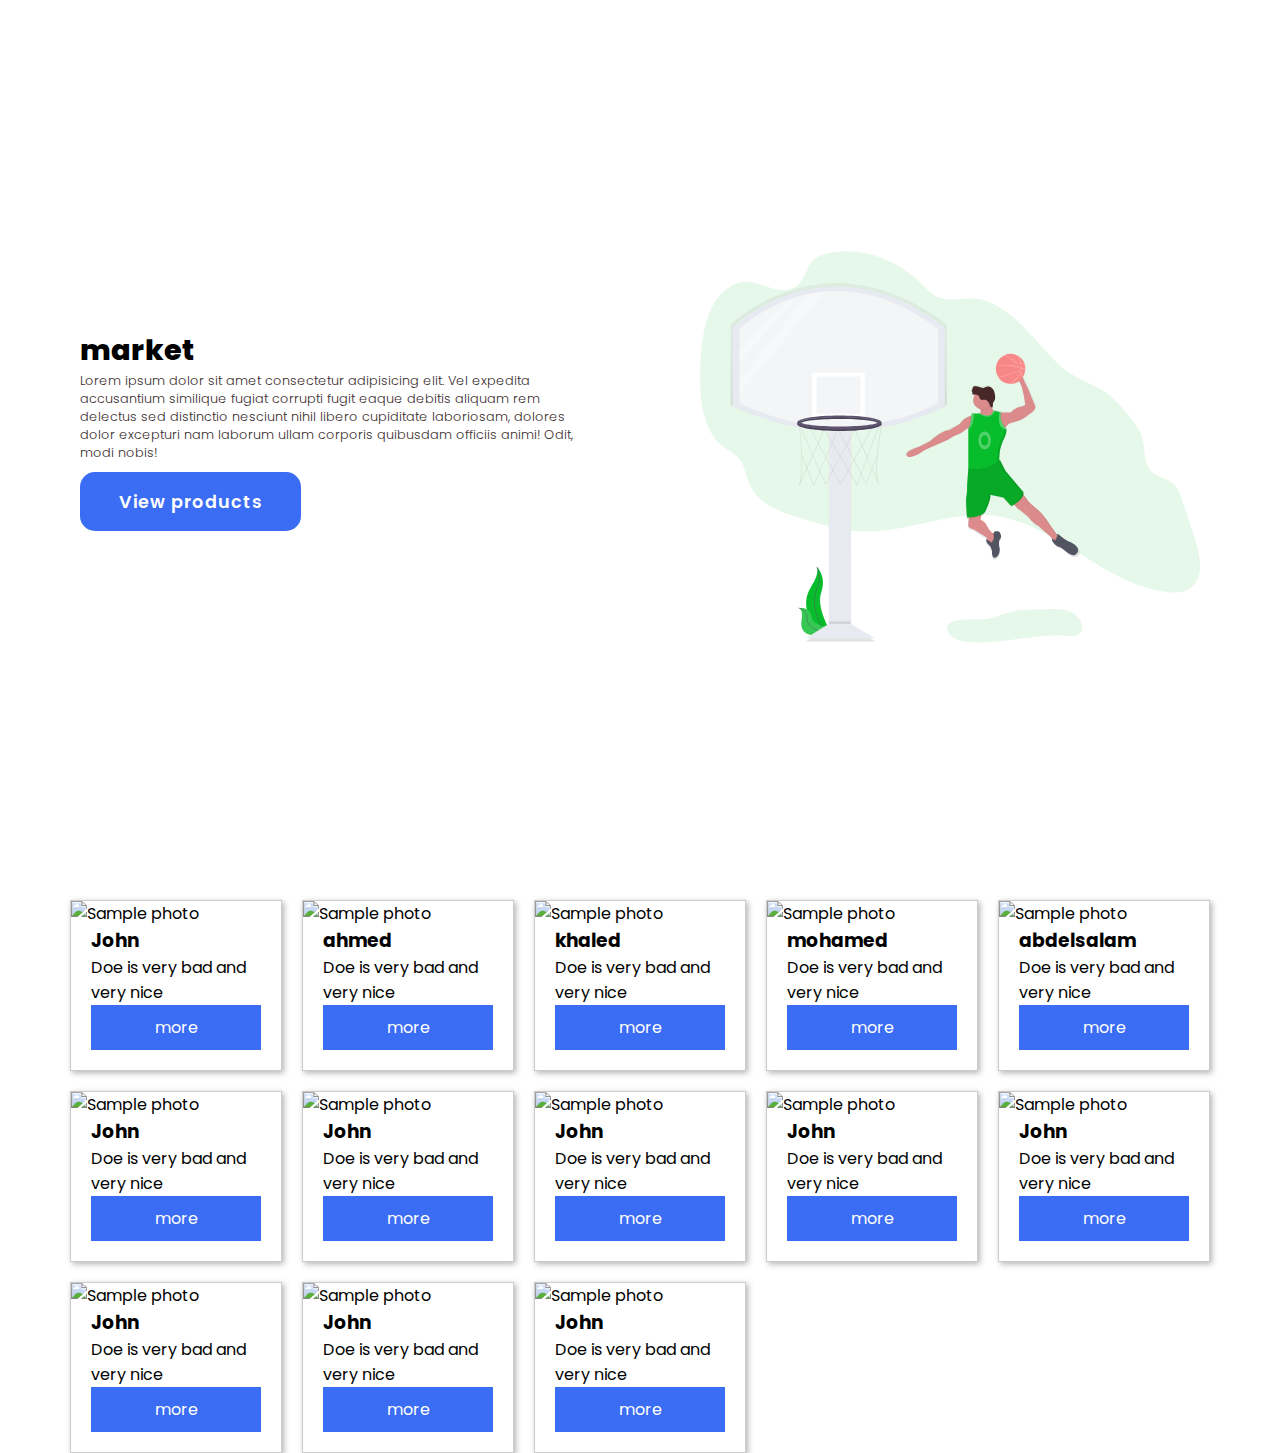
==== index.html @ cbb06c01 "hop" ====
<!DOCTYPE html>
<html lang="en">
<head>
    <meta charset="UTF-8">
    <meta http-equiv="X-UA-Compatible" content="IE=edge">
    <meta name="viewport" content="width=device-width, initial-scale=1.0">
    <link rel="stylesheet" href="style.css">
    <title>Document</title>
    <link rel="shortcut icon" href="/images/index.jpeg">
    <script src="https://kit.fontawesome.com/0ea0c5df0a.js" crossorigin="anonymous"></script>
</head>
<body id="body1">
    <div class="container">
        <div class="layot">
            <div class="left">
                <h2>market</h2>
                <p>Lorem ipsum dolor sit amet consectetur adipisicing elit. Vel expedita accusantium similique fugiat corrupti fugit eaque debitis aliquam rem delectus sed distinctio nesciunt nihil libero cupiditate laboriosam, dolores dolor excepturi nam laborum ullam corporis quibusdam officiis animi! Odit, modi nobis!</p>
                <a href="#id" class="main-btn">View products</a>
            </div>
            <div class="right"><img src="images/undraw_basketball_agx4.svg" alt=""></div>
        </div>
            <div class="grid" id="id"></div>
    </div>
    <script src="main.js"></script>
</body>
</html>
---- style.css ----
@import url('https://fonts.googleapis.com/css2?family=Poppins:ital,wght@0,100;0,200;0,300;0,400;0,500;0,600;0,700;0,800;0,900;1,100;1,200;1,300;1,400;1,500;1,600;1,700;1,800;1,900&display=swap');

*{
    font-family: 'Poppins', sans-serif;
    margin: 0;
    padding: 0;
    box-sizing: border-box;
    scroll-behavior: smooth; 
}
:root {
    --font-color1: rgb(248, 70, 0);
    --backgr-color1: #f0f0f0;
    --font-color2:  #fff;
    --backgr-color2: #000016;
    --hover-color: blueviolet;
}
/*  Start global rules */


.container{
    padding-left: 15px;
    padding-right: 15px;
    margin-left: auto;
    margin-right: auto;
}
/* Small */
@media (min-width: 768px) {
    .container{
        width: 750px;
    }
}
/* medium */
@media (min-width: 992px) {
    .container{
        width: 970px;
    }
}
/* Large */
@media (min-width: 1200px) {
    .container{
        width: 1170px;
    }
}
/* end global rules */       
.grid { 
display: grid;
grid-template-columns: repeat(auto-fill, minmax(200px, 1fr));
grid-gap: 20px;
align-items: stretch;
}
.grid > div {
border: 1px solid #ccc;
box-shadow: 2px 2px 6px 0px  rgba(0,0,0,0.3);
transition: 0.7s ease;
}
.grid > div:hover {
    border: 1px solid #ccc;
    box-shadow: 2px 2px 6px 0px  rgba(0,0,0,0.3);
    transform: scale(1.1);
}
.grid > div img {
max-width: 100%;
}
.text {
padding: 0 20px 20px;
}
.text > a {
display: block;
text-align: center;
text-decoration: none;  
color: #fff;
background-color: #3a6cf4;
border: 0;
padding: 10px;
width: 100%;
}
.hea{
    color: #ddd;
}
.layot{
    width: 100%;
    min-height: 100vh;
    display: flex;
    align-items: center;
    flex-wrap: wrap;
    justify-content: space-between;
    padding: 10px 10px;
}
.left > h2{
    color: #000;
    width: 500px;
    font-size: 1.8em;
    font-weight: 800;
}
.left > p{
    color: rgb(59, 45, 45);
    width: 500px;
    font-size: 0.8em;
    font-weight: 300;
}
.right > img{
    width: 500px;
    height: 500px;
}
.main-btn {
    color: #fff;
    background-color: #3a6cf4;
    text-decoration: none;
    font-size: 1.1em;
    font-weight: 600;
    display: inline-block;
    padding: 0.9375em 2.1875em;
    letter-spacing: 1px;
    border-radius: 15px;
    margin-bottom: 40px;
    margin-top: 10px;
    transition: 0.7s ease;
}
.main-btn:hover {
    background-color: #0a49f6;
    transform: scale(1.1);
}

@media (max-width:641px){   
    .left > p{
        color: rgb(59, 45, 45);
        width: 350px;
        font-size: 0.8em;
        font-weight: 300;
    }
    .grid { 
        display: grid;
        grid-template-columns: repeat(auto-fill, minmax(150px, 1fr));
        grid-gap: 20px;
        align-items: stretch;
    }
}
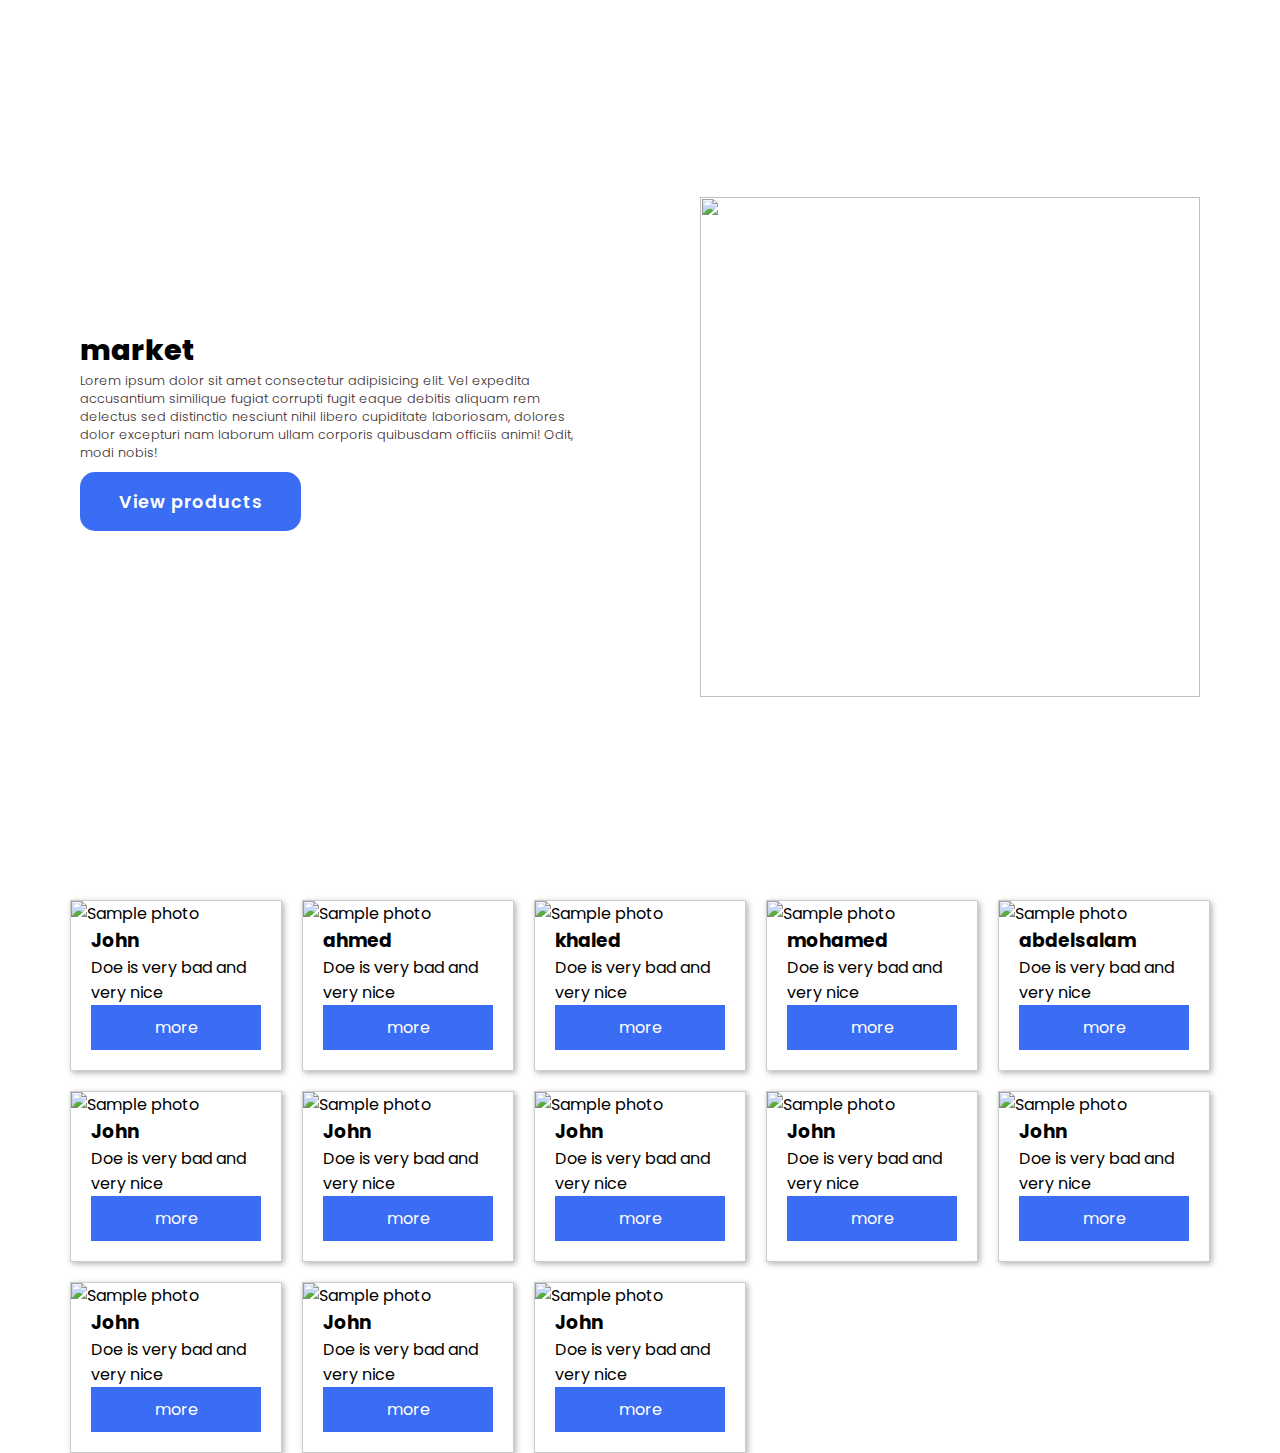
==== commit 350ed07a: "img" ====
--- a/index.html
+++ b/index.html
@@ -17,7 +17,7 @@
                 <p>Lorem ipsum dolor sit amet consectetur adipisicing elit. Vel expedita accusantium similique fugiat corrupti fugit eaque debitis aliquam rem delectus sed distinctio nesciunt nihil libero cupiditate laboriosam, dolores dolor excepturi nam laborum ullam corporis quibusdam officiis animi! Odit, modi nobis!</p>
                 <a href="#id" class="main-btn">View products</a>
             </div>
-            <div class="right"><img src="images/undraw_basketball_agx4.svg" alt=""></div>
+            <div class="right"><img src="/gam3a/images/undraw_basketball_agx4.svg" alt=""></div>
         </div>
             <div class="grid" id="id"></div>
     </div>
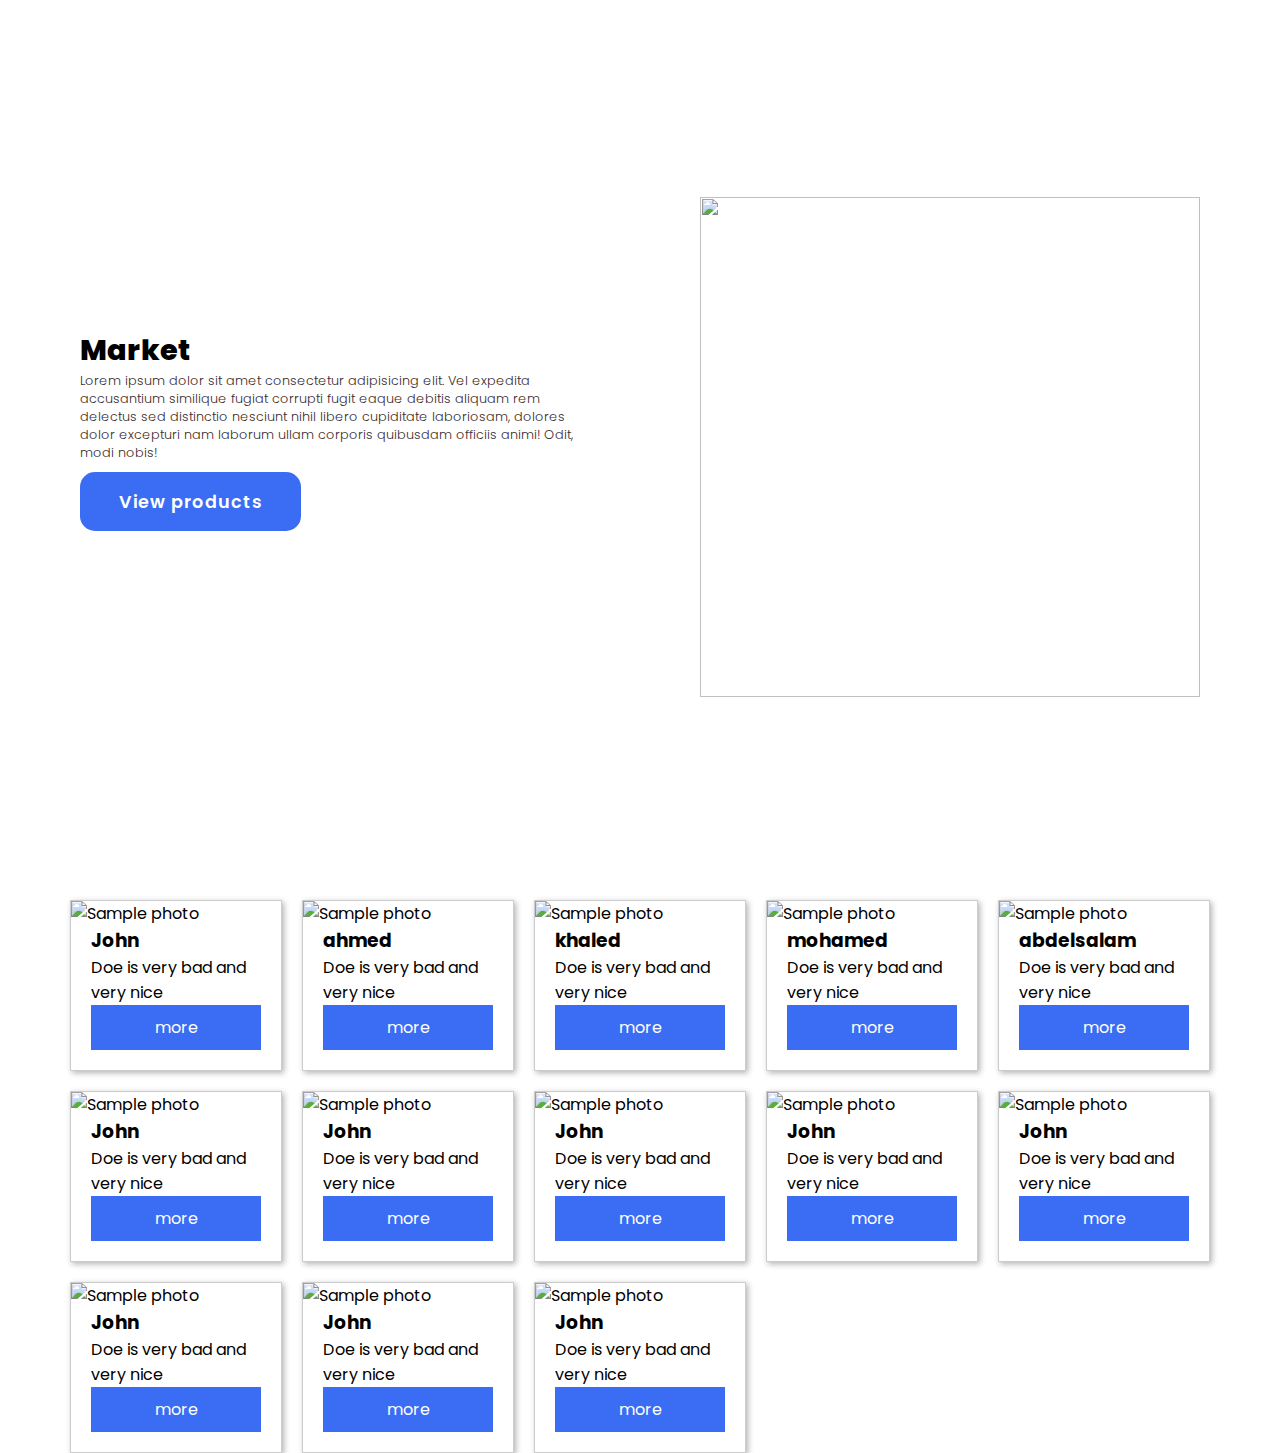
==== commit ac29efa9: "var" ====
--- a/index.html
+++ b/index.html
@@ -13,7 +13,7 @@
     <div class="container">
         <div class="layot">
             <div class="left">
-                <h2>market</h2>
+                <h2>Market</h2>
                 <p>Lorem ipsum dolor sit amet consectetur adipisicing elit. Vel expedita accusantium similique fugiat corrupti fugit eaque debitis aliquam rem delectus sed distinctio nesciunt nihil libero cupiditate laboriosam, dolores dolor excepturi nam laborum ullam corporis quibusdam officiis animi! Odit, modi nobis!</p>
                 <a href="#id" class="main-btn">View products</a>
             </div>
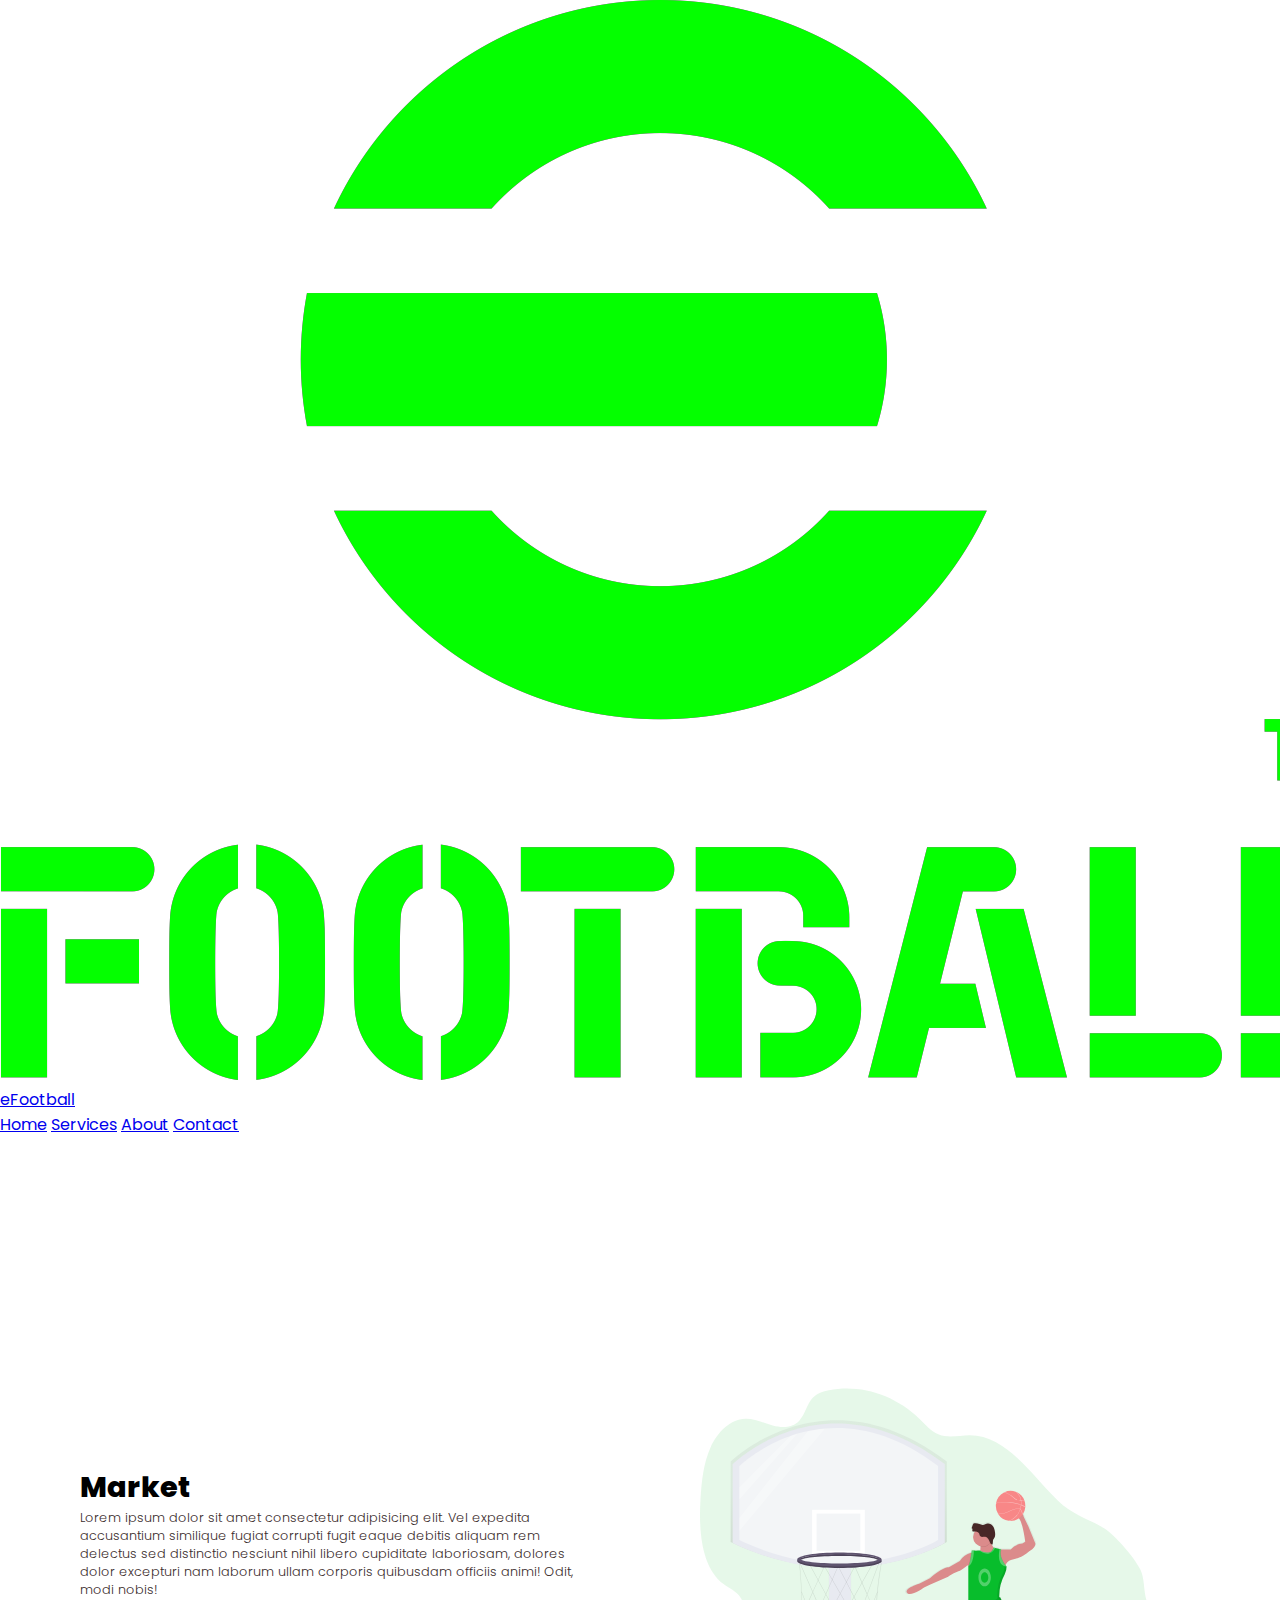
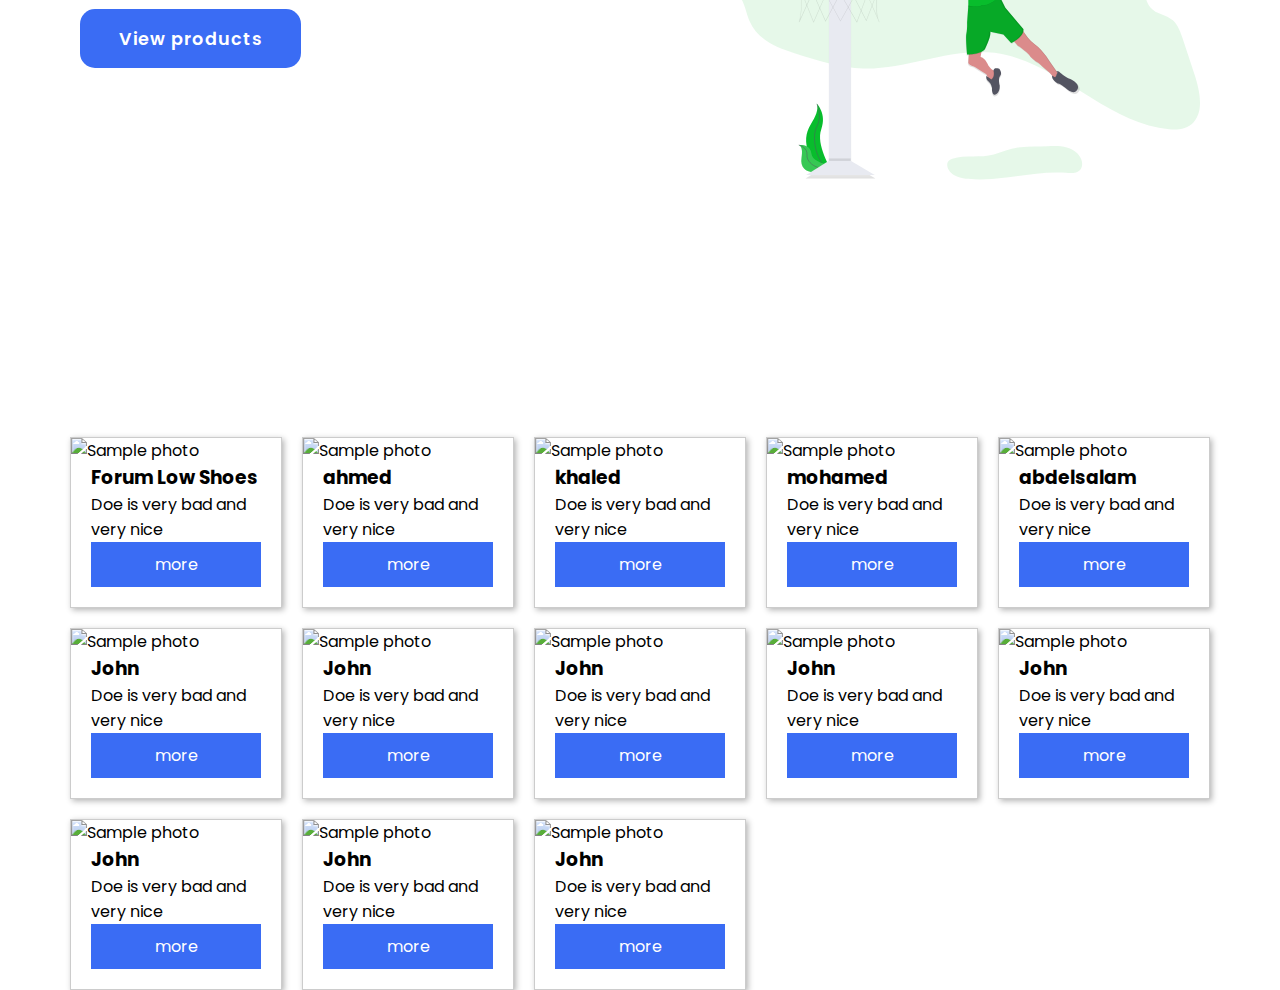
==== commit 18538fed: "hopp" ====
--- a/index.html
+++ b/index.html
@@ -9,7 +9,21 @@
     <link rel="shortcut icon" href="/images/index.jpeg">
     <script src="https://kit.fontawesome.com/0ea0c5df0a.js" crossorigin="anonymous"></script>
 </head>
-<body id="body1">
+<body>
+<header>
+        <div class="left-section">
+            <i class="fas fa-bars"></i>
+            <a href="#Home" class="logo"><img src="PicsArt_22-04-27_17-43-00-495.png" alt=""><span>eFootball</span></a>
+        </div>
+        <div class="right-section">
+            <nav class="navigation">
+                <a href="#Home">Home</a>
+                <a href="#services">Services</a>
+                <a href="#About">About</a>
+                <a href="#contact">Contact</a>
+            </nav>
+        </div>
+</header>
     <div class="container">
         <div class="layot">
             <div class="left">
@@ -17,7 +31,7 @@
                 <p>Lorem ipsum dolor sit amet consectetur adipisicing elit. Vel expedita accusantium similique fugiat corrupti fugit eaque debitis aliquam rem delectus sed distinctio nesciunt nihil libero cupiditate laboriosam, dolores dolor excepturi nam laborum ullam corporis quibusdam officiis animi! Odit, modi nobis!</p>
                 <a href="#id" class="main-btn">View products</a>
             </div>
-            <div class="right"><img src="/gam3a/images/undraw_basketball_agx4.svg" alt=""></div>
+            <div class="right"><img src="images/undraw_basketball_agx4.svg" alt=""></div>
         </div>
             <div class="grid" id="id"></div>
     </div>
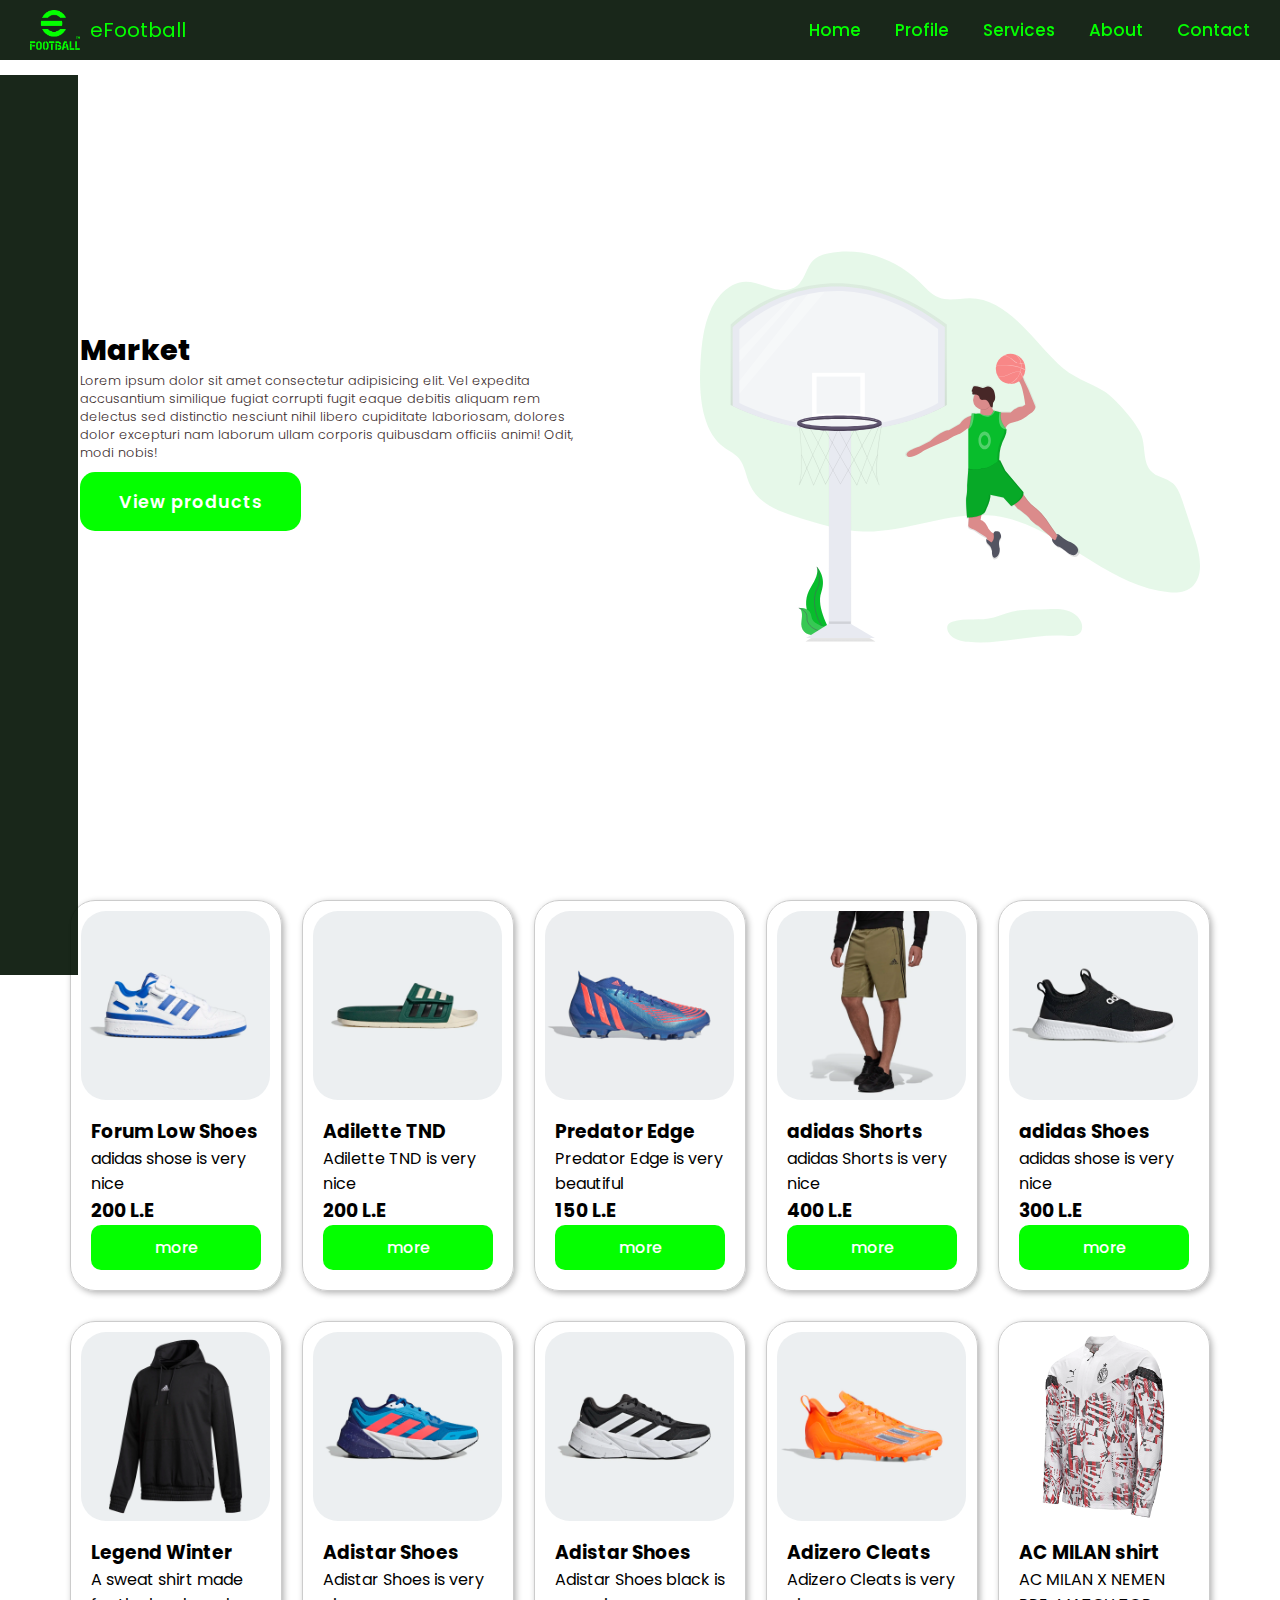
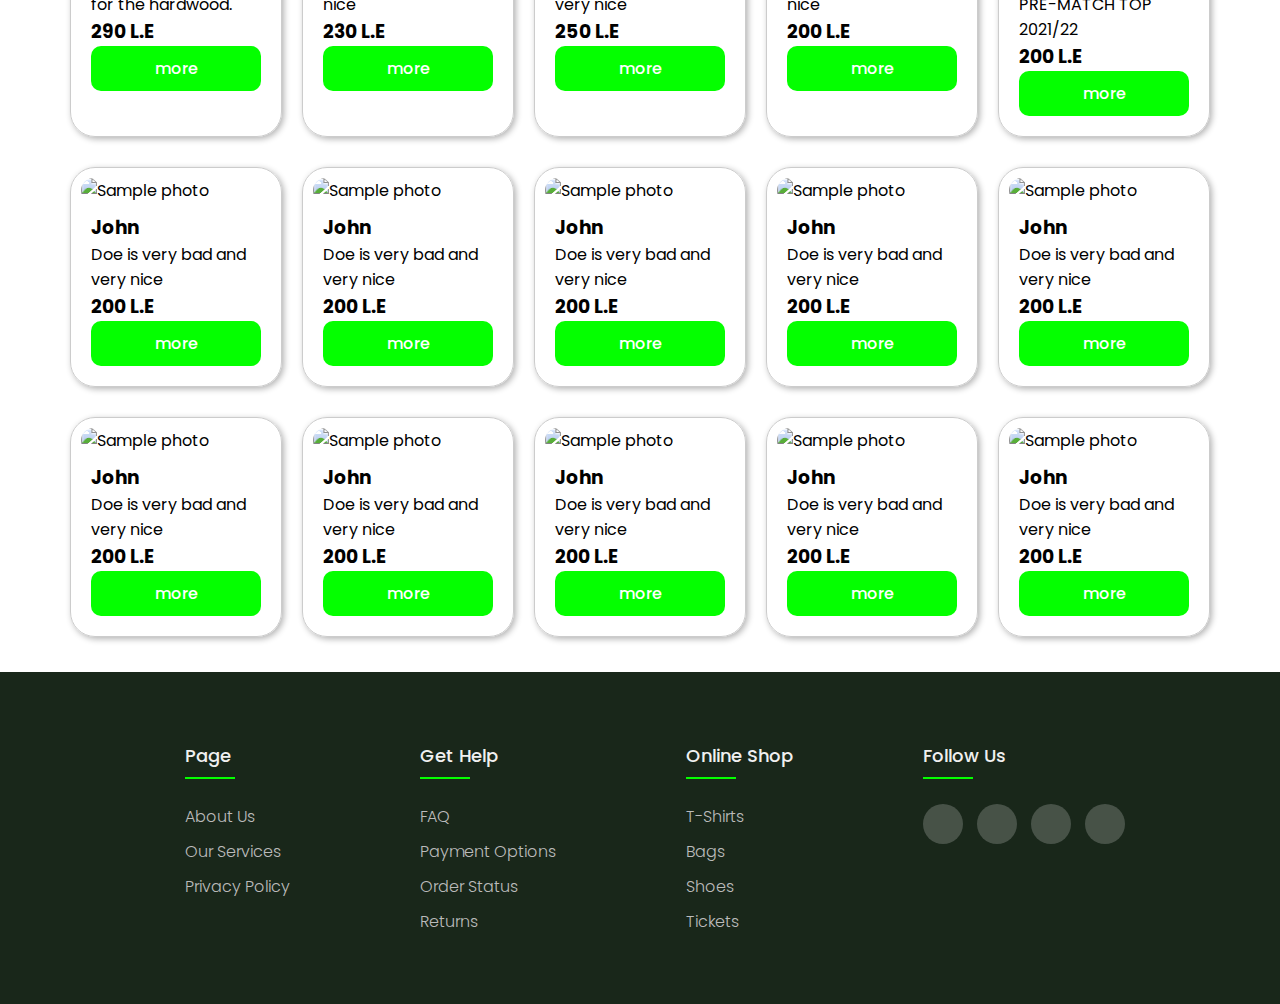
==== commit 7602bb6f: "فثسف هةشلث" ====
--- a/index.html
+++ b/index.html
@@ -12,12 +12,106 @@
 <body>
 <header>
         <div class="left-section">
-            <i class="fas fa-bars"></i>
+            <div class="sidebar">
+                <div class="logo_content">
+                    <div class="side_logo">
+                        <!-- <a href="#Home" class="side_logo"><img src="pictures_home/PicsArt_22-04-27_17-43-00-495.png" alt=""><span>eFootball</span></a> -->
+                    </div>
+                    <i class="fas fa-bars" id="btn"></i>
+                </div>
+                <ul class="nav_list">
+                    <li>
+                        <a href="#profile">
+                            <i class="fas fa-user-circle" id="side"></i>
+                            <span class="links_name">Profile</span>
+                        </a>
+                        <span class="tooltip">Profile</span>
+                    </li>
+                    <li>
+                        <a href="#services">
+                            <i class="fas fa-hand-holding-heart" id="side"></i>
+                            <span class="links_name">Services</span>
+                        </a>
+                        <span class="tooltip">Services</span>
+                    </li>
+                    <li>
+                        <a href="#leags_clubs">
+                            <i class="fas fa-futbol" id="side"></i>
+                            <span class="links_name">Leagues & Clubs</span>
+                        </a>
+                        <span class="tooltip">Leagues & Clubs</span>
+                    </li>
+                    <li>
+                        <a href="#matches">
+                            <i class="fas fa-trophy" id="side"></i>
+                            <span class="links_name">Matches</span>
+                        </a>
+                        <span class="tooltip">Matches</span>
+                    </li>
+                    <li>
+                        <a href="#news">
+                            <i class="fas fa-newspaper" id="side"></i>
+                            <span class="links_name">News</span>
+                        </a>
+                        <span class="tooltip">News</span>
+                    </li>
+                    <li>
+                        <a href="#ph_vids">
+                            <i class="fas fa-photo-video" id="side"></i>
+                            <span class="links_name">Photos & Videos</span>
+                        </a>
+                        <span class="tooltip">Photos & Videos</span>
+                    </li>
+                    <li>
+                        <a href="#transfers">
+                            <i class="fas fa-exchange-alt" id="side"></i>
+                            <span class="links_name">Transfers</span>
+                        </a>
+                        <span class="tooltip">Transfers</span>
+                    </li>
+                    <li>
+                        <a href="#tickets">
+                            <i class="fas fa-ticket-alt" id="side"></i>
+                            <span class="links_name">Tickets</span>
+                        </a>
+                        <span class="tooltip">Tickets</span>
+                    </li>
+                    <li>
+                        <a href="#store">
+                            <i class="fas fa-store-alt" id="side"></i>
+                            <span class="links_name">Store</span>
+                        </a>
+                        <span class="tooltip">Store</span>
+                    </li>
+                    <li>
+                        <a href="#cart">
+                            <i class="fas fa-shopping-cart" id="side"></i>
+                            <span class="links_name">Cart</span>
+                        </a>
+                        <span class="tooltip">Cart</span>
+                    </li>
+                    <li>
+                        <a href="#about">
+                            <i class="fas fa-address-card" id="side"></i>
+                            <span class="links_name">About Us</span>
+                        </a>
+                        <span class="tooltip">About Us</span>
+                    </li>
+                    <li>
+                        <a href="#contact">
+                            <i class="fas fa-users" id="side"></i>
+                            <span class="links_name">Contact Us</span>
+                        </a>
+                        <span class="tooltip">Contact Us</span>
+                    </li>
+                </ul>
+            </div>
             <a href="#Home" class="logo"><img src="PicsArt_22-04-27_17-43-00-495.png" alt=""><span>eFootball</span></a>
         </div>
         <div class="right-section">
             <nav class="navigation">
                 <a href="#Home">Home</a>
+                <a href="#profile">Profile</a>
                 <a href="#services">Services</a>
                 <a href="#About">About</a>
                 <a href="#contact">Contact</a>
@@ -35,6 +129,47 @@
         </div>
             <div class="grid" id="id"></div>
     </div>
+    <footer>
+        <div class="container">
+            <div class="row">
+                <div class="col">
+                    <h4>Page</h4>
+                    <ul>
+                        <li><a href="#">About Us</a></li>
+                        <li><a href="#">Our Services</a></li>
+                        <li><a href="#">privacy policy</a></li>
+                    </ul>
+                </div>
+                <div class="col">
+                    <h4>Get help</h4>
+                    <ul>
+                        <li><a href="#">FAQ</a></li>
+                        <li><a href="#">Payment options</a></li>
+                        <li><a href="#">order status</a></li>
+                        <li><a href="#">returns</a></li>
+                    </ul>
+                </div>
+                <div class="col">
+                    <h4>Online shop</h4>
+                    <ul>
+                        <li><a href="#">T-Shirts</a></li>
+                        <li><a href="#">Bags</a></li>
+                        <li><a href="#">Shoes</a></li>
+                        <li><a href="#">Tickets</a></li>
+                    </ul>
+                </div>
+                <div class="col">
+                    <h4>Follow Us</h4>
+                    <div class="social-icons">
+                        <a href="#"><i class="fab fa-facebook-f"></i></a>
+                        <a href="#"><i class="fab fa-twitter"></i></a>
+                        <a href="#"><i class="fab fa-instagram"></i></a>
+                        <a href="#"><i class="fab fa-linkedin"></i></a>
+                    </div>
+                </div>
+            </div>
+        </div>
+    </footer>
     <script src="main.js"></script>
 </body>
 </html>--- a/style.css
+++ b/style.css
@@ -8,14 +8,14 @@
     scroll-behavior: smooth; 
 }
 :root {
-    --font-color1: rgb(248, 70, 0);
-    --backgr-color1: #f0f0f0;
+    --font-color1: #04ff00;
+    --header-color: rgb(0 16 1 / 90%);
     --font-color2:  #fff;
-    --backgr-color2: #000016;
-    --hover-color: blueviolet;
+    --backgr-color: #000016;
+    --hover-color: rgb(248, 70, 0);
+    --main-duration: 0.5s;
 }
 /*  Start global rules */
-
 
 .container{
     padding-left: 15px;
@@ -47,11 +47,14 @@
 grid-template-columns: repeat(auto-fill, minmax(200px, 1fr));
 grid-gap: 20px;
 align-items: stretch;
+margin-bottom: 25px;
 }
 .grid > div {
 border: 1px solid #ccc;
 box-shadow: 2px 2px 6px 0px  rgba(0,0,0,0.3);
 transition: 0.7s ease;
+border-radius: 25px;
+margin-bottom: 10px;
 }
 .grid > div:hover {
     border: 1px solid #ccc;
@@ -59,7 +62,10 @@
     transform: scale(1.1);
 }
 .grid > div img {
-max-width: 100%;
+max-width: 90%;
+margin: 10px;
+border-radius: 25px;
+
 }
 .text {
 padding: 0 20px 20px;
@@ -69,7 +75,10 @@
 text-align: center;
 text-decoration: none;  
 color: #fff;
-background-color: #3a6cf4;
+font-weight: 500;
+border-radius: 10px;
+/* background-color: #3a6cf4; */
+background-color: var(--font-color1);
 border: 0;
 padding: 10px;
 width: 100%;
@@ -104,7 +113,8 @@
 }
 .main-btn {
     color: #fff;
-    background-color: #3a6cf4;
+    /* background-color: #3a6cf4; */
+    background-color: var(--font-color1);
     text-decoration: none;
     font-size: 1.1em;
     font-weight: 600;
@@ -117,7 +127,8 @@
     transition: 0.7s ease;
 }
 .main-btn:hover {
-    background-color: #0a49f6;
+    /* background-color: #0a49f6; */
+    background-color: var(--hover-color);
     transform: scale(1.1);
 }
 
@@ -134,4 +145,323 @@
         grid-gap: 20px;
         align-items: stretch;
     }
+    .right > img{
+        width: 300px;
+        height: 300px;
+    }
+    .left > h2{
+        color: #000;
+        width: 300px;
+        font-size: 1.8em;
+        font-weight: 800;
+    }
+    .left > p{
+        color: rgb(59, 45, 45);
+        width: 300px;
+        font-size: 0.8em;
+        font-weight: 300;
+    }
+    
+}
+
+/* start header */
+header {
+    position: relative;
+    position: fixed;
+    display: flex;
+    justify-content: space-between;
+    align-items: center;
+    background-color: var(--header-color);
+    width: 100%;
+    height: 60px;
+    z-index: 999;
+    padding: 0 30px;
+}
+
+
+header .left-section{
+    display: flex;
+    align-items: center;
+}
+
+header .left-section a{
+    display: flex;
+    align-items: center;
+}
+header .logo {
+    text-decoration: none;
+    color: var(--font-color1);
+    font-weight: 400;
+    font-size: 1.25rem;
+    transition: var(--main-duration) ease;
+}
+
+header .logo:hover {
+    color: var(--hover-color);
+}
+
+header .logo img {
+    width: 60px;
+    height: 40px;
+    padding-right: 10px;
+    
+}
+
+
+.navigation a {
+    color: var(--font-color1);
+    font-size: 1.0625rem;
+    font-weight: 500;
+    padding-left: 30px;
+    text-decoration: none;
+    transition: var(--main-duration) ease;
+}
+
+.navigation a:hover {
+    color: var(--hover-color);
+}
+
+@media(max-width: 767px) {
+    .navigation {
+        display: none;
+    }
+    header .left-section a {
+        position: absolute;
+        left: 50%;
+        transform: translateX(-50%);
+    }
+}
+/* end header */
+/* start footer */
+footer{
+    background-color: var(--header-color);
+    padding: 70px 0;
+}
+
+.container {
+    max-width: 1170px;
+    margin: auto;
+}
+
+footer .container ul {
+    list-style: none;
+}
+
+.row{
+    display: flex;
+    flex-wrap: wrap;
+}
+
+.col {
+    margin-left: 100px;
+    padding: 0 15px;
+}
+
+.col h4 {
+    font-size: 18px;
+    color: #f0f0f0;
+    text-transform: capitalize;
+    margin-bottom: 35px;
+    font-weight: 500;
+    position: relative;
+}
+
+.col h4::before {
+    content: "";
+    position: absolute;
+    width: 50px;
+    left: 0;
+    bottom: -10px;
+    background-color: var(--font-color1);
+    height: 2px;
+}
+
+.col ul li:not(:last-child) {
+    margin-bottom: 10px;
+}
+
+.col ul li a {
+    font-size: 16px;
+    text-transform: capitalize;
+    text-decoration: none;
+    font-weight: 300;
+    color: #bbbbbb;
+    transition: 0.3s ease;
+}
+
+.col ul li a:hover {
+    color: #ffffff;
+    padding-left: 8px;
+}
+
+.col .social-icons a{
+    display: inline-block;
+    height: 40px;
+    width: 40px;
+    font-size: 15px;
+    font-weight: 300;
+    background-color: rgba(255, 255, 255, 0.2);
+    margin: 0 10px 10px 0;
+    text-align: center;
+    line-height: 40px;
+    border-radius: 50%;
+    color: #ffffff;
+    transition: var(--main-duration) ease;
+}
+
+.col .social-icons a:hover {
+    color: var(--font-color1);
+    background-color: #ffffff;
+} 
+
+@media(max-width: 767px){
+    .col {
+        width: 50%;
+        margin-bottom: 30px;
+    }
+}
+
+@media(max-width: 574px){
+    .col {
+        width: 100%;
+    }
+}
+/* end footer */
+/* start sidebar */
+
+.sidebar {
+    position: fixed;
+    top: 8.3%;
+    left: 0;
+    width: 78px;
+    height: 100%;
+    background-color: var(--header-color);
+    padding: 6px 14px;
+    transition: var(--main-duration) ease;
+}
+
+.sidebar.active {
+    width: 240px;
+}
+
+.side_logo:hover {
+    color: var(--hover-color);
+}
+
+.side_logo img {
+    width: 60px;
+    height: 40px;
+    padding-right: 10px;
+}
+
+.sidebar #btn {
+    position: absolute;
+    left: 45%;
+    top: 18px;
+    height: 50px;
+    width: 50px;
+    font-size: 20px;
+    color: var(--font-color1);
+    cursor: pointer;
+    transition: var(--main-duration) ease;
+}
+
+.sidebar #btn:hover {
+    color: var(--hover-color);
+} 
+
+.sidebar.active #btn {
+    left: 85%;
+}
+
+.sidebar ul {
+    margin-top: 40px;
+}
+
+.sidebar ul li {
+    position: relative;
+    height: 50px;
+    width: 100%;
+    margin: 0 5px;
+    list-style: none;
+    line-height: 50px;
+}
+
+.sidebar ul li .tooltip {
+    position: absolute;
+    left: 122px;
+    top: 0;
+    transform: translate(-50%, -50%);
+    height: 35px;
+    width: 122px;
+    border-radius: 6px;
+    line-height: 35px;
+    text-align: center;
+    background-color: #fff;
+    box-shadow: 0 5px 10px rgb(0 0 0 / 20%);
+    transition: var(--main-duration) ease;
+    pointer-events: none;
+    opacity: 0;
+    display: block;
+}
+
+.sidebar.active ul li .tooltip {
+    display: none;
+}
+
+.sidebar ul li:hover .tooltip {
+    top: 50%;
+    opacity: 1;
+}
+
+.sidebar ul li a {
+    color: #fff;
+    display: flex;
+    align-items: center;
+    text-decoration: none;
+    border-radius: 12px;
+    transition: var(--main-duration) ease;
+    white-space: nowrap;
+}
+
+.sidebar ul li a:hover {
+    color: var(--header-color);
+    background-color: #fff;
+}
+
+.sidebar ul li a #side {
+    height: 50px;
+    min-width: 50px;
+    line-height: 50px;
+    border-radius: 12px;
+    text-align: center;
+    font-size: 22px;
+    color: var(--font-color1);
+}
+
+.sidebar .links_name {
+    display: none;
+    pointer-events: none;
+}
+
+.sidebar.active .links_name {
+    display: block;
+    pointer-events: auto;
+}
+
+.sidebar ul li a .links_name {
+    font-size: 12px;
+    font-weight: 500;
+}
+
+@media (max-width: 1023px) {
+    .sidebar {
+        top: 58px;
+    }
+}
+/* end sidebar */
+@media (max-width: 600px) {
+    .container{
+        padding-left: 100px;
+    }
 }